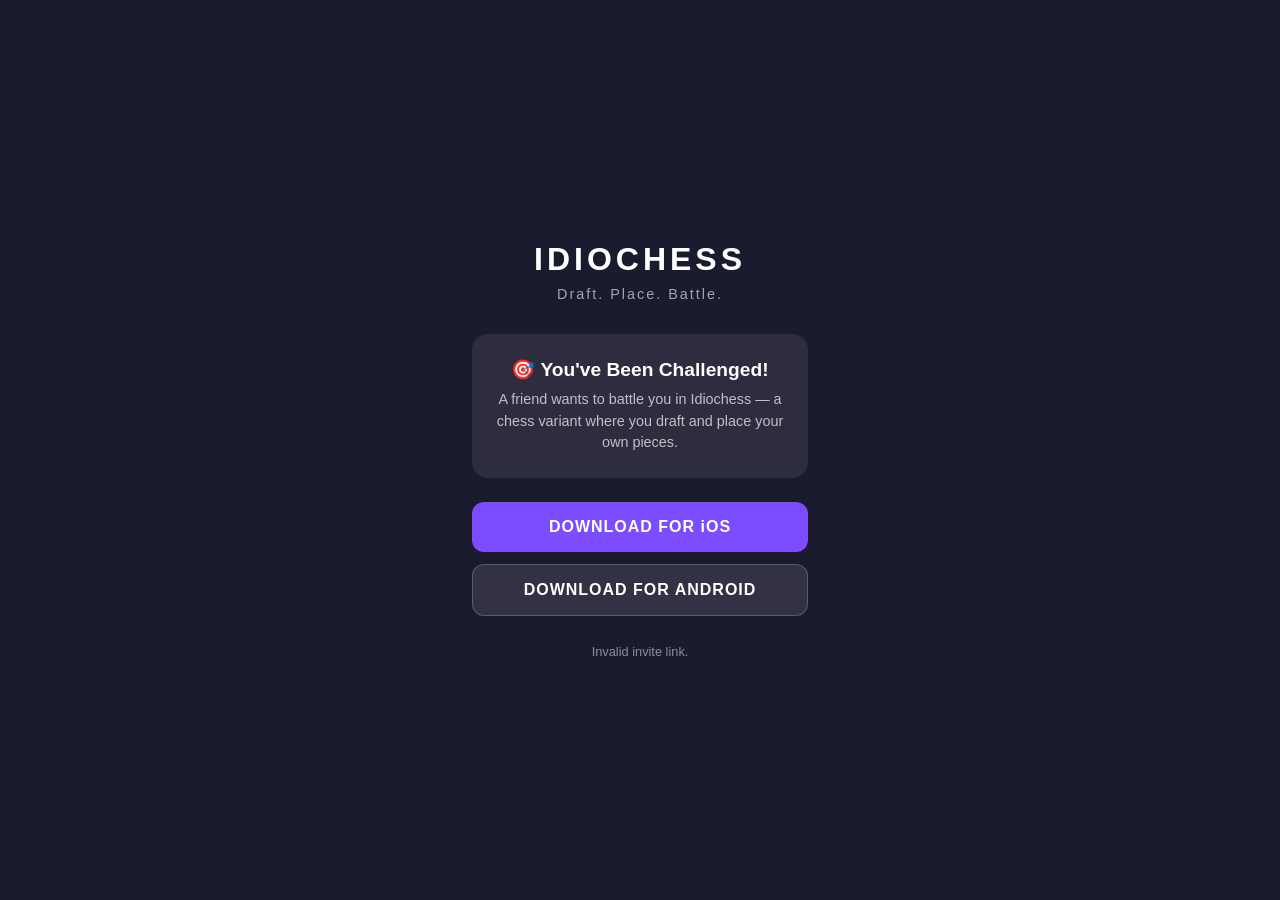
==== index.html @ 8fd63a41 "Add files via upload" ====
<!DOCTYPE html>
<html lang="en">
<head>
  <meta charset="UTF-8">
  <meta name="viewport" content="width=device-width, initial-scale=1.0">
  <title>Idiochess - You've Been Challenged!</title>
  <style>
    * { margin: 0; padding: 0; box-sizing: border-box; }
    body {
      font-family: -apple-system, BlinkMacSystemFont, 'Segoe UI', Roboto, sans-serif;
      background: #1B1B2F;
      color: #fff;
      min-height: 100vh;
      display: flex;
      align-items: center;
      justify-content: center;
    }
    .container {
      text-align: center;
      padding: 32px;
      max-width: 400px;
    }
    h1 {
      font-size: 2rem;
      font-weight: 900;
      letter-spacing: 4px;
      margin-bottom: 8px;
    }
    .tagline {
      color: rgba(255,255,255,0.6);
      font-size: 0.9rem;
      letter-spacing: 2px;
      margin-bottom: 32px;
    }
    .card {
      background: rgba(255,255,255,0.08);
      border-radius: 16px;
      padding: 24px;
      margin-bottom: 24px;
    }
    .card h2 {
      font-size: 1.2rem;
      margin-bottom: 8px;
    }
    .card p {
      color: rgba(255,255,255,0.7);
      font-size: 0.9rem;
      line-height: 1.5;
    }
    .btn {
      display: inline-block;
      width: 100%;
      padding: 16px 24px;
      border-radius: 12px;
      font-size: 1rem;
      font-weight: 600;
      letter-spacing: 1px;
      text-decoration: none;
      margin-bottom: 12px;
      transition: opacity 0.2s;
    }
    .btn:hover { opacity: 0.85; }
    .btn-primary {
      background: #7C4DFF;
      color: #fff;
    }
    .btn-secondary {
      background: rgba(255,255,255,0.1);
      color: #fff;
      border: 1px solid rgba(255,255,255,0.2);
    }
    .status {
      color: rgba(255,255,255,0.5);
      font-size: 0.8rem;
      margin-top: 16px;
    }
    .hidden { display: none; }
  </style>
</head>
<body>
  <div class="container">
    <h1>IDIOCHESS</h1>
    <p class="tagline">Draft. Place. Battle.</p>

    <div class="card">
      <h2>🎯 You've Been Challenged!</h2>
      <p>A friend wants to battle you in Idiochess — a chess variant where you draft and place your own pieces.</p>
    </div>

    <div id="open-app" class="hidden">
      <a class="btn btn-primary" id="open-link" href="#">OPEN IN APP</a>
    </div>

    <div id="download-section">
      <a class="btn btn-primary" id="ios-link" href="https://apps.apple.com/app/idiochess/id000000000">
        DOWNLOAD FOR iOS
      </a>
      <a class="btn btn-secondary" id="android-link" href="https://play.google.com/store/apps/details?id=com.idiochess.app">
        DOWNLOAD FOR ANDROID
      </a>
    </div>

    <p class="status" id="status-text">
      After installing, tap this link again to accept the challenge.
    </p>
  </div>

  <script>
    (function() {
      // Extract token from URL params
      const params = new URLSearchParams(window.location.search);
      const token = params.get('token');

      if (!token) {
        document.getElementById('status-text').textContent = 'Invalid invite link.';
        return;
      }

      // Build the custom scheme URL
      const appUrl = 'idiochess://invite/' + encodeURIComponent(token);

      // Set the "Open in App" button href
      const openLink = document.getElementById('open-link');
      openLink.href = appUrl;

      // Try to open the app immediately
      var appOpened = false;
      var timeout;

      // If the page is still visible after a short delay, the app isn't installed
      function onVisibilityChange() {
        if (document.hidden) {
          appOpened = true;
          clearTimeout(timeout);
        }
      }
      document.addEventListener('visibilitychange', onVisibilityChange);

      // Attempt to open via custom scheme
      window.location.href = appUrl;

      timeout = setTimeout(function() {
        document.removeEventListener('visibilitychange', onVisibilityChange);
        if (!appOpened) {
          // App not installed — show download buttons
          document.getElementById('download-section').classList.remove('hidden');
          document.getElementById('open-app').classList.add('hidden');
        }
      }, 1500);

      // Show the "Open in App" button as fallback
      document.getElementById('open-app').classList.remove('hidden');
    })();
  </script>
</body>
</html>
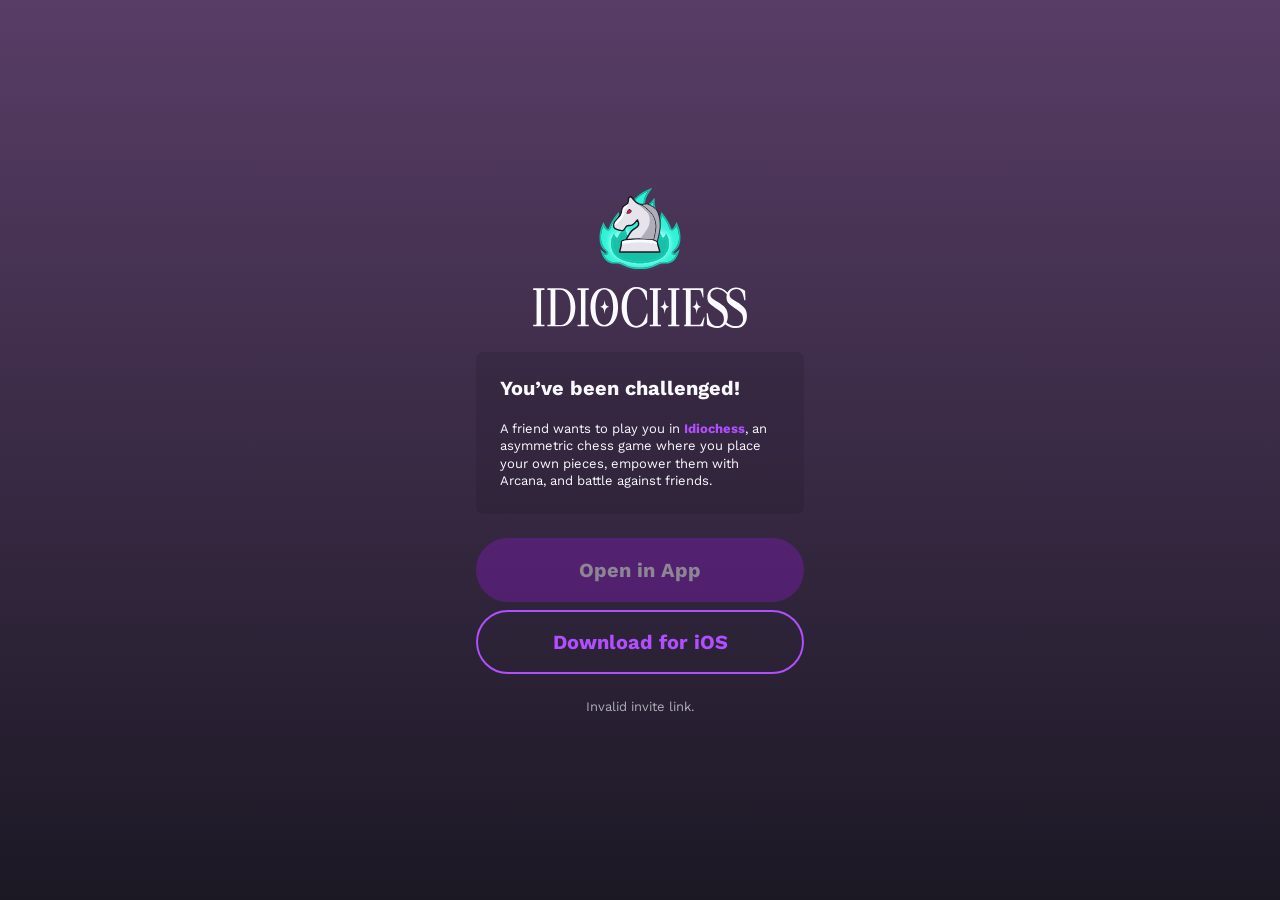
==== commit 41833fdc: "Redesign the invite landing page Generated with [Devin](https://devin.ai)  Co-Authored-By: Devin <15" ====
--- a/index.html
+++ b/index.html
@@ -2,154 +2,164 @@
 <html lang="en">
 <head>
   <meta charset="UTF-8">
-  <meta name="viewport" content="width=device-width, initial-scale=1.0">
-  <title>Idiochess - You've Been Challenged!</title>
+  <meta name="viewport" content="width=device-width, initial-scale=1, viewport-fit=cover">
+  <meta name="theme-color" content="#583D66">
+  <meta property="og:title" content="You’ve been challenged in Idiochess">
+  <meta property="og:description" content="Draft your army, wield Arcana, and battle a friend.">
+  <title>Idiochess — You’ve Been Challenged</title>
+  <link rel="preconnect" href="https://fonts.googleapis.com">
+  <link rel="preconnect" href="https://fonts.gstatic.com" crossorigin>
+  <link href="https://fonts.googleapis.com/css2?family=Work+Sans:wght@400;700&display=swap" rel="stylesheet">
   <style>
-    * { margin: 0; padding: 0; box-sizing: border-box; }
+    :root {
+      color-scheme: dark;
+      --violet: #b14eff;
+      --violet-minus-one: #7a1cac;
+      --light-neutral-plus-one: #fbfaff;
+      --light-neutral-minus-one: #afadb8;
+      --black: #1b1824;
+    }
+
+    * { box-sizing: border-box; }
+
+    html, body { min-height: 100%; }
+
     body {
-      font-family: -apple-system, BlinkMacSystemFont, 'Segoe UI', Roboto, sans-serif;
-      background: #1B1B2F;
-      color: #fff;
+      margin: 0;
       min-height: 100vh;
+      min-height: 100dvh;
+      display: grid;
+      place-items: center;
+      padding: max(32px, env(safe-area-inset-top)) 24px max(32px, env(safe-area-inset-bottom));
+      background: linear-gradient(180deg, #583d66 0%, #1b1824 100%);
+      color: var(--light-neutral-plus-one);
+      font-family: "Work Sans", sans-serif;
+    }
+
+    main {
+      width: min(100%, 328px);
+      display: flex;
+      flex-direction: column;
+      align-items: stretch;
+      gap: 24px;
+    }
+
+    .brand {
+      display: flex;
+      flex-direction: column;
+      align-items: center;
+      gap: 14px;
+    }
+
+    .brand-mark {
+      width: 88px;
+      height: 88px;
+      object-fit: contain;
+    }
+
+    .brand-logo {
+      width: 220px;
+      max-width: 80%;
+      height: auto;
+    }
+
+    .message {
+      padding: 24px;
+      border-radius: 8px;
+      background: rgba(27, 24, 36, 0.2);
+    }
+
+    h1 {
+      margin: 0 0 20px;
+      font-size: 20px;
+      line-height: 1.2;
+      font-weight: 700;
+    }
+
+    p {
+      margin: 0;
+      font-size: 13px;
+      line-height: 1.35;
+      font-weight: 400;
+    }
+
+    strong { color: var(--violet); }
+
+    .actions {
+      display: flex;
+      flex-direction: column;
+      gap: 8px;
+    }
+
+    .button {
+      height: 64px;
       display: flex;
       align-items: center;
       justify-content: center;
+      border: 2px solid var(--violet);
+      border-radius: 32px;
+      color: var(--violet);
+      font-size: 20px;
+      font-weight: 700;
+      text-decoration: none;
+      transition: opacity 120ms ease, transform 120ms ease;
+      -webkit-tap-highlight-color: transparent;
     }
-    .container {
+
+    .button.primary {
+      border-color: var(--violet-minus-one);
+      background: var(--violet-minus-one);
+      color: var(--light-neutral-plus-one);
+    }
+
+    .button:hover { opacity: 0.88; }
+    .button:active { transform: scale(0.985); }
+    .button.disabled { opacity: 0.45; pointer-events: none; }
+
+    .status {
+      color: var(--light-neutral-minus-one);
       text-align: center;
-      padding: 32px;
-      max-width: 400px;
     }
-    h1 {
-      font-size: 2rem;
-      font-weight: 900;
-      letter-spacing: 4px;
-      margin-bottom: 8px;
-    }
-    .tagline {
-      color: rgba(255,255,255,0.6);
-      font-size: 0.9rem;
-      letter-spacing: 2px;
-      margin-bottom: 32px;
-    }
-    .card {
-      background: rgba(255,255,255,0.08);
-      border-radius: 16px;
-      padding: 24px;
-      margin-bottom: 24px;
-    }
-    .card h2 {
-      font-size: 1.2rem;
-      margin-bottom: 8px;
-    }
-    .card p {
-      color: rgba(255,255,255,0.7);
-      font-size: 0.9rem;
-      line-height: 1.5;
-    }
-    .btn {
-      display: inline-block;
-      width: 100%;
-      padding: 16px 24px;
-      border-radius: 12px;
-      font-size: 1rem;
-      font-weight: 600;
-      letter-spacing: 1px;
-      text-decoration: none;
-      margin-bottom: 12px;
-      transition: opacity 0.2s;
-    }
-    .btn:hover { opacity: 0.85; }
-    .btn-primary {
-      background: #7C4DFF;
-      color: #fff;
-    }
-    .btn-secondary {
-      background: rgba(255,255,255,0.1);
-      color: #fff;
-      border: 1px solid rgba(255,255,255,0.2);
-    }
-    .status {
-      color: rgba(255,255,255,0.5);
-      font-size: 0.8rem;
-      margin-top: 16px;
-    }
-    .hidden { display: none; }
   </style>
 </head>
 <body>
-  <div class="container">
-    <h1>IDIOCHESS</h1>
-    <p class="tagline">Draft. Place. Battle.</p>
+  <main>
+    <header class="brand">
+      <img class="brand-mark" src="flame-knight.svg" alt="">
+      <img class="brand-logo" src="idiochess-logo.svg" alt="Idiochess">
+    </header>
 
-    <div class="card">
-      <h2>🎯 You've Been Challenged!</h2>
-      <p>A friend wants to battle you in Idiochess — a chess variant where you draft and place your own pieces.</p>
+    <section class="message" aria-labelledby="invite-heading">
+      <h1 id="invite-heading">You’ve been challenged!</h1>
+      <p>
+        A friend wants to play you in <strong>Idiochess</strong>, an asymmetric chess game where you
+        place your own pieces, empower them with Arcana, and battle against friends.
+      </p>
+    </section>
+
+    <div class="actions">
+      <a class="button primary" id="open-link" href="#">Open in App</a>
+      <a class="button" id="ios-link" href="https://apps.apple.com/app/id6819546450">Download for iOS</a>
     </div>
 
-    <div id="open-app" class="hidden">
-      <a class="btn btn-primary" id="open-link" href="#">OPEN IN APP</a>
-    </div>
-
-    <div id="download-section">
-      <a class="btn btn-primary" id="ios-link" href="https://apps.apple.com/app/idiochess/id000000000">
-        DOWNLOAD FOR iOS
-      </a>
-      <a class="btn btn-secondary" id="android-link" href="https://play.google.com/store/apps/details?id=com.idiochess.app">
-        DOWNLOAD FOR ANDROID
-      </a>
-    </div>
-
-    <p class="status" id="status-text">
-      After installing, tap this link again to accept the challenge.
-    </p>
-  </div>
+    <p class="status" id="status-text">After installing, tap this link again to accept the challenge.</p>
+  </main>
 
   <script>
-    (function() {
-      // Extract token from URL params
+    (() => {
       const params = new URLSearchParams(window.location.search);
       const token = params.get('token');
+      const openLink = document.getElementById('open-link');
+      const status = document.getElementById('status-text');
 
       if (!token) {
-        document.getElementById('status-text').textContent = 'Invalid invite link.';
+        openLink.classList.add('disabled');
+        openLink.removeAttribute('href');
+        status.textContent = 'Invalid invite link.';
         return;
       }
 
-      // Build the custom scheme URL
-      const appUrl = 'idiochess://invite/' + encodeURIComponent(token);
-
-      // Set the "Open in App" button href
-      const openLink = document.getElementById('open-link');
-      openLink.href = appUrl;
-
-      // Try to open the app immediately
-      var appOpened = false;
-      var timeout;
-
-      // If the page is still visible after a short delay, the app isn't installed
-      function onVisibilityChange() {
-        if (document.hidden) {
-          appOpened = true;
-          clearTimeout(timeout);
-        }
-      }
-      document.addEventListener('visibilitychange', onVisibilityChange);
-
-      // Attempt to open via custom scheme
-      window.location.href = appUrl;
-
-      timeout = setTimeout(function() {
-        document.removeEventListener('visibilitychange', onVisibilityChange);
-        if (!appOpened) {
-          // App not installed — show download buttons
-          document.getElementById('download-section').classList.remove('hidden');
-          document.getElementById('open-app').classList.add('hidden');
-        }
-      }, 1500);
-
-      // Show the "Open in App" button as fallback
-      document.getElementById('open-app').classList.remove('hidden');
+      openLink.href = 'idiochess://invite/' + encodeURIComponent(token);
     })();
   </script>
 </body>
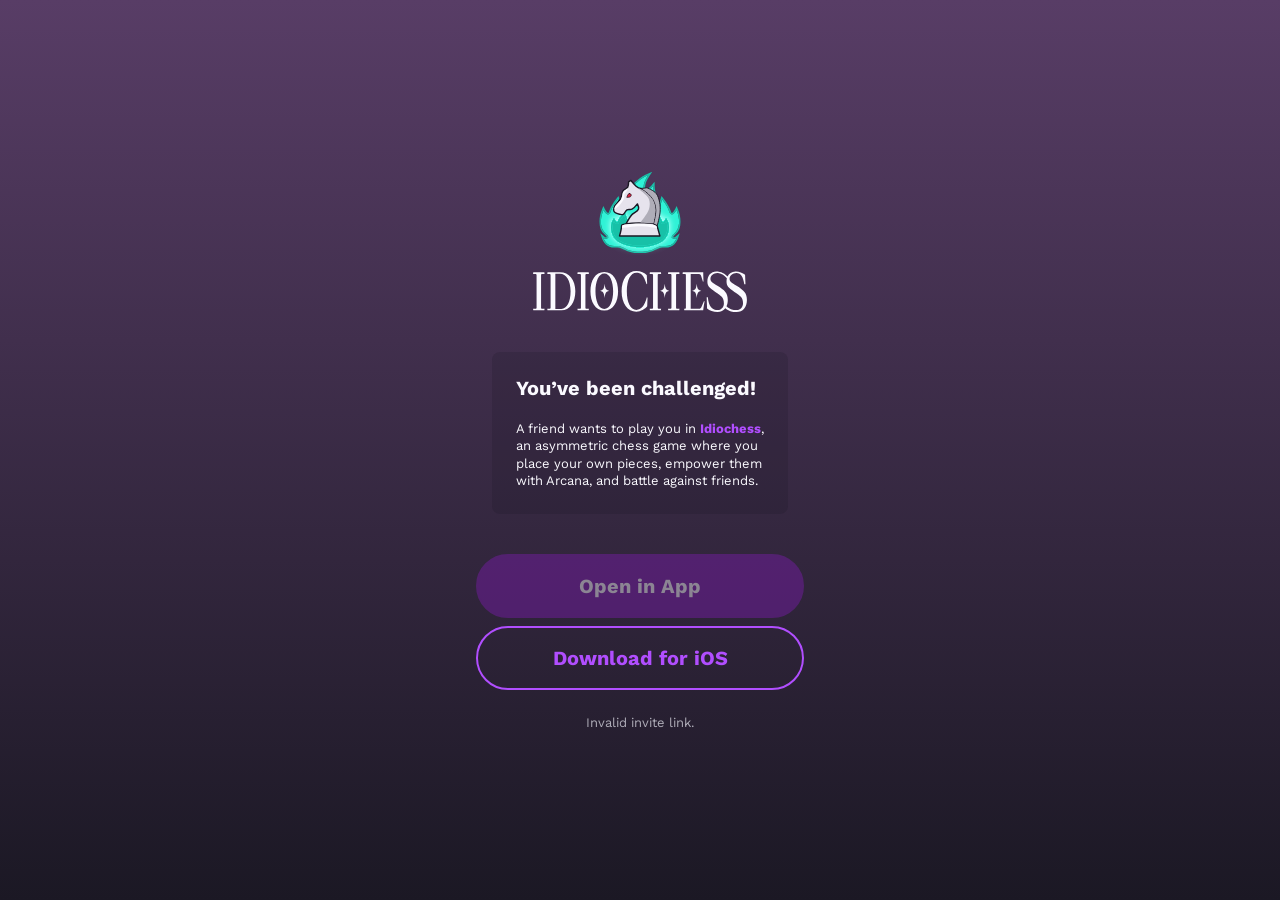
==== commit 84ab8286: "Refine invite page spacing Generated with [Devin](https://devin.ai)  Co-Authored-By: Devin <15824324" ====
--- a/index.html
+++ b/index.html
@@ -64,6 +64,7 @@
     }
 
     .message {
+      margin: 16px 16px 0;
       padding: 24px;
       border-radius: 8px;
       background: rgba(27, 24, 36, 0.2);
@@ -86,6 +87,7 @@
     strong { color: var(--violet); }
 
     .actions {
+      margin-top: 16px;
       display: flex;
       flex-direction: column;
       gap: 8px;
@@ -117,6 +119,7 @@
     .button.disabled { opacity: 0.45; pointer-events: none; }
 
     .status {
+      margin-inline: 16px;
       color: var(--light-neutral-minus-one);
       text-align: center;
     }
